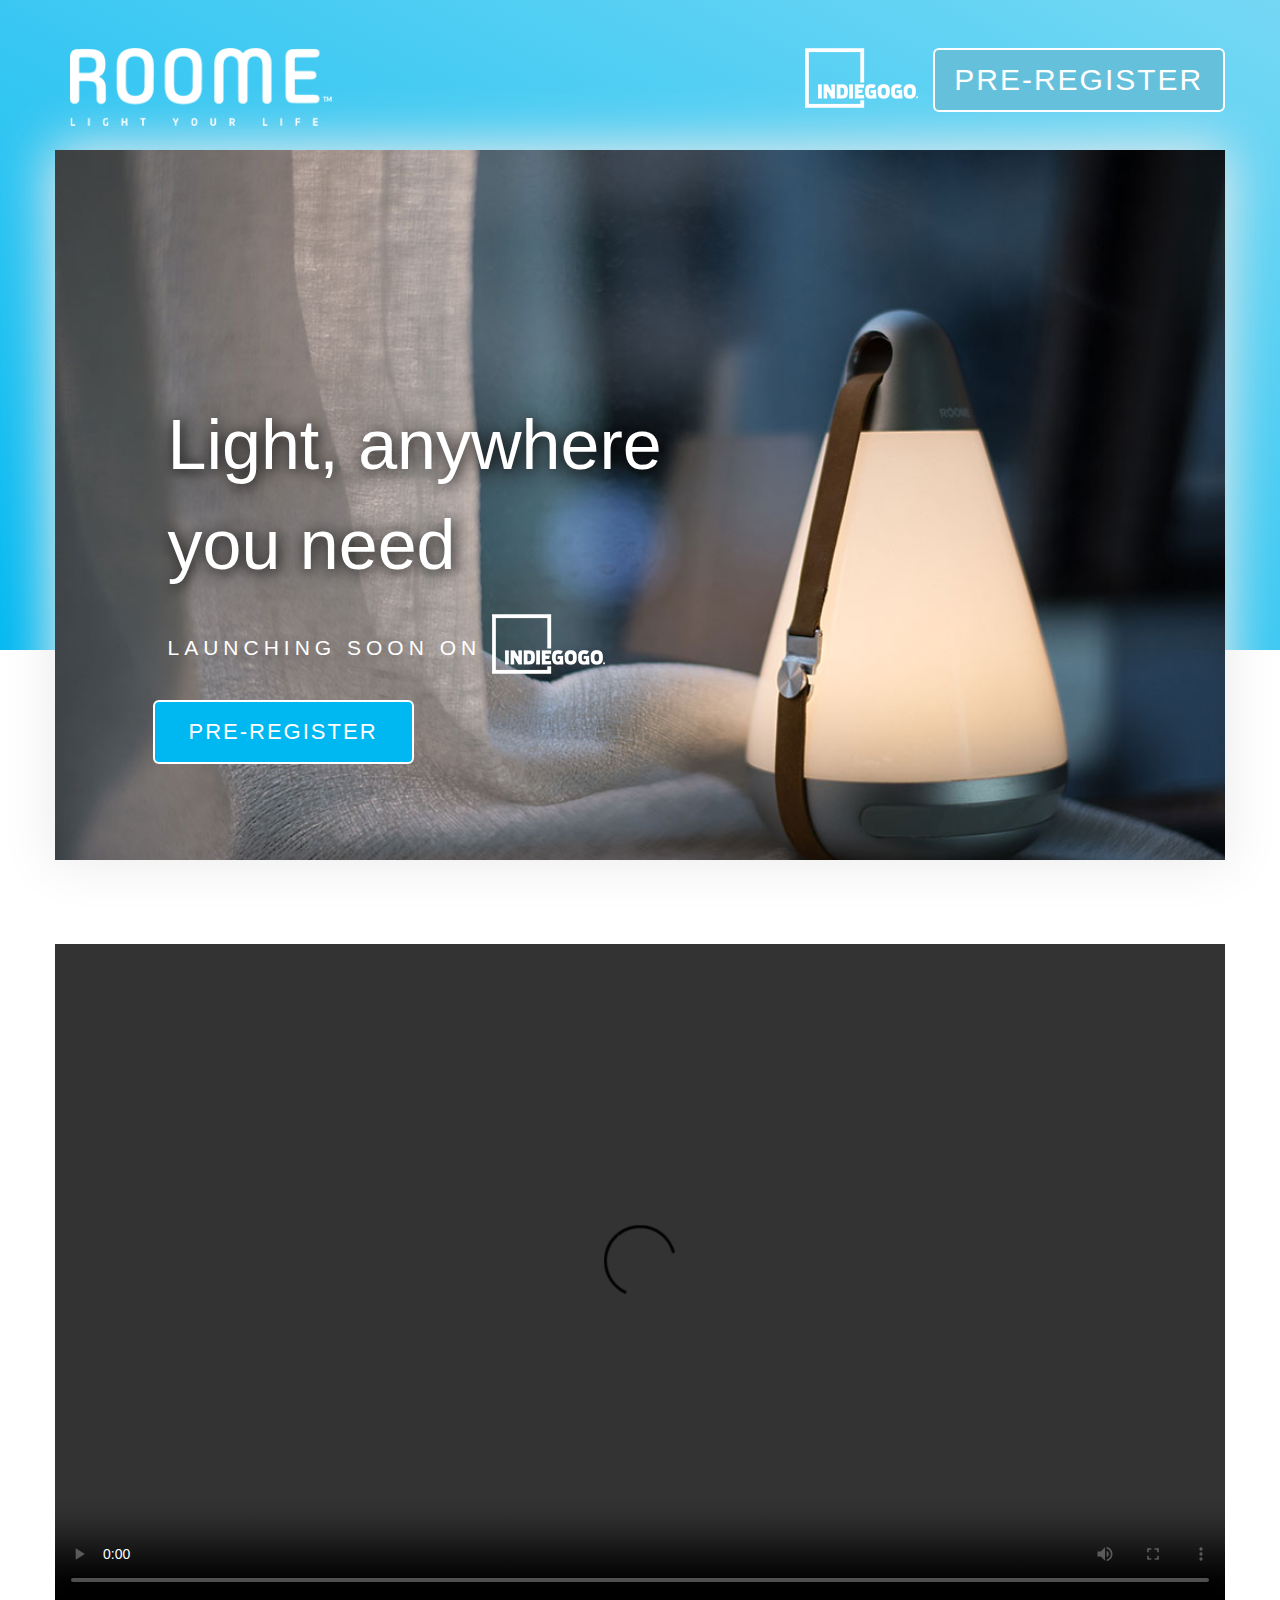
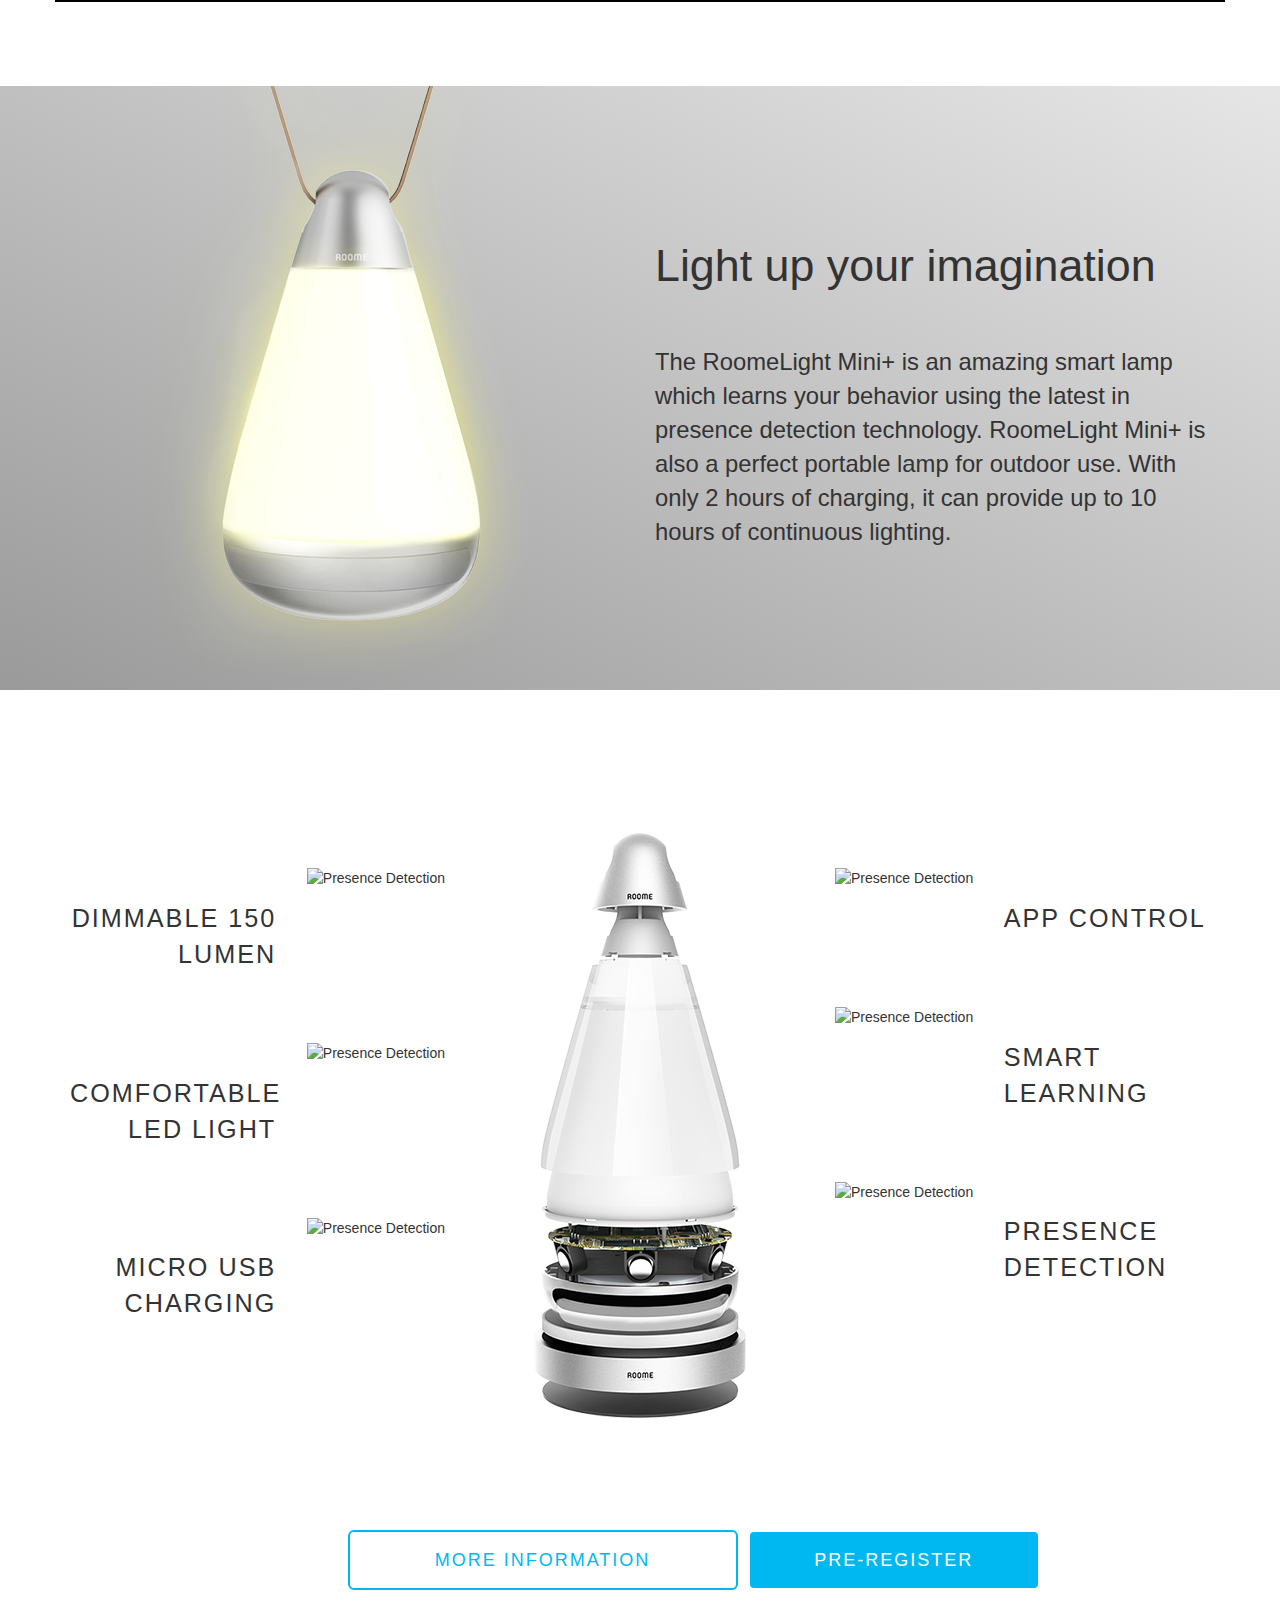
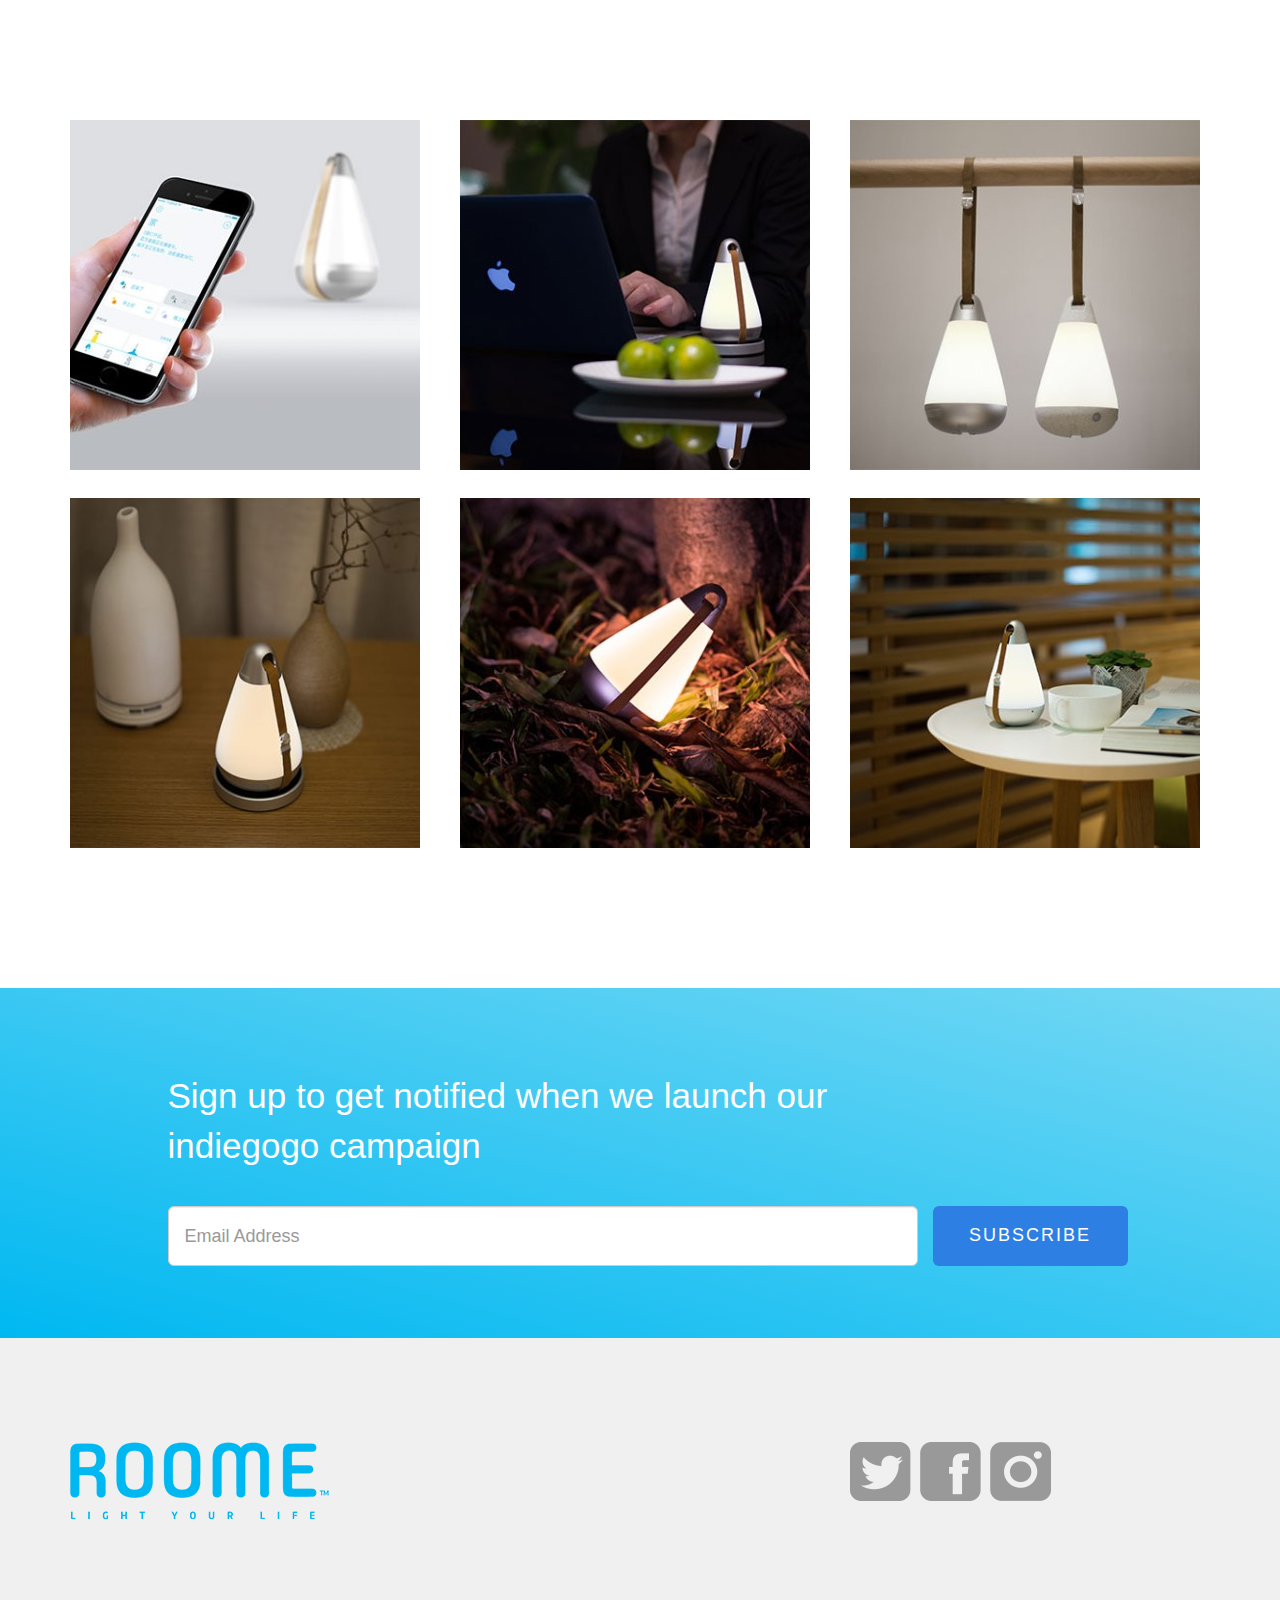
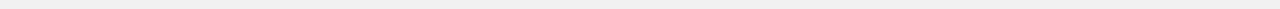
==== roome/HTML/index.html @ e1364601 "Roome (in progress)" ====
<!DOCTYPE html>
<html lang="en">

<head>
    <meta charset="utf-8">
    <meta http-equiv="X-UA-Compatible" content="IE=edge">
    <meta name="viewport" content="width=device-width, initial-scale=1">
    <title>Roome</title>
    <link href="https://maxcdn.bootstrapcdn.com/bootstrap/3.3.7/css/bootstrap.min.css" rel="stylesheet">
    <link rel="stylesheet" href="../Assets/styles/animate.css">
    <link href="../Assets/styles/style.css" rel="stylesheet">
    <script src="https://use.typekit.net/vil7fgc.js"></script>
    <script>
    try {
        Typekit.load({
            async: true
        });
    } catch (e) {}
    </script>
</head>

<body>
    <section class="first-section">
        <div class="jumbotron">
            <div class="container">
                <div class="row">
                    <a href="#" class="col-xs-8 col-sm-6 col-md-3">
                        <img class="img-responsive" src="../Assets/images/logo.png" alt="Roome Logo"></a>
                    <a href="#" class="btn col-sm-3 col-md-3 pre-register pull-right hidden-sm hidden-xs">Pre-register</a>
                    <a href="#" class="col-xs-4 col-sm-6 col-md-2 col-md-offset-4"><img class="pull-right img-responsive" src="../Assets/images/indiegogo-logo.png" alt="Indiegogo Logo"></a>
                </div>
            </div>
        </div>
        <div class="container pre-register-image-container">
            <div class="row">
                <div class="col-xs-8 col-xs-offset-1 col-md-6 col-md-offset-1 heading">Light, anywhere you need</div>
            </div>
            <div class="row">
                <div class="col-xs-7 col-xs-offset-1 col-sm-6 subheading">Launching soon on <img src="../Assets/images/indiegogo-logo.png" alt="Indiegogo Logo"></div>
            </div>
            <div class="row">
                <a href="#" class="col-sm-offset-1 pre-register2">Pre-register</a>
            </div>
        </div>
    </section>
    <section class="container second-section">
        <div class="row video-container">
            <div align="center" class="embed-responsive embed-responsive-16by9">
                <video controls class="embed-responsive-item">
                    <source src="../Assets/vid/roome-vid.mp4" type="video/mp4">
                </video>
            </div>
        </div>
    </section>
    <section class="third-section">
        <div class="jumbotron">
            <div class="container">
                <div class="row">
                    <div class="col-xs-12 col-md-6 roome-image">
                        <img src="../Assets/images/a1.png" class="img-responsive" alt="Roome Image"></a>
                    </div>
                    <div class="col-md-6 description">
                        <h1>Light up your imagination</h1>
                        <p>The RoomeLight Mini+ is an amazing smart lamp which learns your behavior using the latest in presence detection technology. RoomeLight Mini+ is also a perfect portable lamp for outdoor use. With only 2 hours of charging, it can provide up to 10 hours of continuous lighting.</p>
                    </div>
                </div>
            </div>
        </div>
    </section>
    <section class="container fourth-section">
        <div class="row features">
            <div class="col-md-4 text-right left-column">
                <div class="row feature-row">
                    <div class="col-md-7 feature-description">dimmable 150 lumen</div>
                    <div class="col-md-5">
                        <img class="feature-image" src="../Assets/images/dim.jpg" alt="Presence Detection"></a>
                    </div>
                </div>
                <div class="row feature-row">
                    <div class="col-md-7 feature-description">comfortable led light</div>
                    <div class="col-md-5">
                        <img class="feature-image" src="../Assets/images/comfort.jpg" alt="Presence Detection"></a>
                    </div>
                </div>
                <div class="row feature-row">
                    <div class="col-md-7 feature-description">micro usb charging</div>
                    <div class="col-md-5">
                        <img class="feature-image" src="../Assets/images/micro.jpg" alt="Presence Detection"></a>
                    </div>
                </div>
            </div>
            <div class="col-md-4 text-center">
                <img src="../Assets/images/roome-image.png" alt="Roome Image"></a>
            </div>
            <div class="col-md-4 text-left right-column">
                <div class="row feature-row">
                    <div class="col-md-5">
                        <img class="feature-image" src="../Assets/images/app.jpg" alt="Presence Detection"></a>
                    </div>
                    <div class="col-md-7 feature-description">app control</div>
                </div>
                <div class="row feature-row">
                    <div class="col-md-5">
                        <img class="feature-image" src="../Assets/images/smart.jpg" alt="Presence Detection"></a>
                    </div>
                    <div class="col-md-7 feature-description">Smart Learning</div>
                </div>
                <div class="row feature-row">
                    <div class="col-md-5">
                        <img class="feature-image" src="../Assets/images/detect.jpg" alt="Presence Detection"></a>
                    </div>
                    <div class="col-md-7 feature-description">Presence Detection</div>
                </div>
            </div>
        </div>
        <div class="row buttons-row text-center">
            <a href="#" class="btn btn-lg col-xs-10 col-xs-offset-1 col-sm-4 col-sm-offset-1 col-md-4 col-md-offset-3 more-info">More information</a>
            <a href="#" class="btn btn-lg col-xs-10 col-xs-offset-1 col-sm-4 col-md-3 col-md-offset-0 pre-register">Pre-register</a>
        </div>
    </section>
    <section class="fifth-section">
        <div class="container">
            <div class="row">
                <div class="col-xs-4 usage">
                    <img class="img-responsive" src="../Assets/images/usage-1.jpg" alt="Roome Image"></a>
                </div>
                <div class="col-xs-4 usage">
                    <img class="img-responsive" src="../Assets/images/usage-2.jpg" alt="Roome Image"></a>
                </div>
                <div class="col-xs-4 usage">
                    <img class="img-responsive" src="../Assets/images/usage-3.jpg" alt="Roome Image"></a>
                </div>
            </div>
            <div class="row">
                <div class="col-xs-4 usage">
                    <img class="img-responsive" src="../Assets/images/usage-4.jpg" alt="Roome Image"></a>
                </div>
                <div class="col-xs-4 usage">
                    <img class="img-responsive" src="../Assets/images/usage-5.jpg" alt="Roome Image"></a>
                </div>
                <div class="col-xs-4 usage">
                    <img class="img-responsive" src="../Assets/images/usage-6.jpg" alt="Roome Image"></a>
                </div>
            </div>
        </div>
    </section>
    <section class="sixth-section">
        <div class="jumbotron">
            <div class="container subscribe-container">
                <div class="row">
                    <div class="subscribe-heading col-xs-8 col-xs-offset-2 col-sm-8 col-sm-offset-1">Sign up to get notified when we launch our indiegogo campaign</div>
                </div>
                <div class="row">
                    <div class="col-xs-8 col-xs-offset-2 col-sm-10 col-sm-offset-1  col-md-8 col-md-offset-1 email-input">
                        <div class="form-group">
                            <input type="email" class="form-control input-lg" id="inputEmail" placeholder="Email Address">
                        </div>
                    </div>
                    <a href="#" class="btn btn-lg col-xs-8 col-xs-offset-2 col-sm-10 col-sm-offset-1  col-md-2 col-md-offset-0 subscribe-button">subscribe</a>
                </div>
            </div>
        </div>
    </section>
    <section class="seventh-section">
        <div class="jumbotron">
            <div class="container footer-container">
                <div class="row">
                    <div class="col-xs-12 col-sm-4 col-md-4 footer-logo">
                        <img src="../Assets/images/logo-blue.png" alt="Roome Logo">
                    </div>
                    <div class="col-xs-12 col-sm-4 col-sm-offset-4 col-md-4 share-logos">
                        <a href="#"><img src="../Assets/images/twitter.png" alt="Roome Logo"></a>
                        <a href="#"><img src="../Assets/images/facebook.png" alt="Roome Logo"></a>
                        <a href="#"><img src="../Assets/images/instagram.png" alt="Roome Logo"></a>
                    </div>
                </div>
            </div>
        </div>
    </section>
    <script src="https://ajax.googleapis.com/ajax/libs/jquery/1.12.4/jquery.min.js"></script>
    <script src="https://maxcdn.bootstrapcdn.com/bootstrap/3.3.7/js/bootstrap.min.js"></script>
    <script src="../Assets/js/index.js"></script>
</body>

</html>
---- roome/Assets/styles/style.css ----
* {
  font-family: azo-sans-web, sans-serif; }

.first-section {
  min-height: 650px; }
  .first-section .jumbotron {
    margin-bottom: 0;
    min-height: 650px;
    background: #00b8f1;
    background: -webkit-linear-gradient(left bottom, #00b8f1, #75d8f4);
    background: -o-linear-gradient(top right, #00b8f1, #75d8f4);
    background: -moz-linear-gradient(top right, #00b8f1, #75d8f4);
    background: linear-gradient(to top right, #00b8f1, #75d8f4); }
    .first-section .jumbotron .pre-register {
      padding: 0;
      color: #fff;
      background: #65c1db;
      font-size: 30px;
      border: 2px solid #fff; }
      .first-section .jumbotron .pre-register:hover {
        background: #00b8f1; }
  .first-section .pre-register-image-container {
    background: url("../images/roome-img-1.jpg") no-repeat;
    background-size: 100%;
    margin-top: -500px;
    -moz-box-shadow: 0 0 50px 5px #ececec;
    -webkit-box-shadow: 0 0 50px 5px #ececec;
    box-shadow: 0px 0px 50px 5px #ececec; }
    @media (max-width: 768px) {
      .first-section .pre-register-image-container {
        width: 90%; } }
    @media (min-width: 1200px) {
      .first-section .pre-register-image-container {
        background-size: cover;
        min-height: 710px; } }
    .first-section .pre-register-image-container .heading {
      font-family: azo-sans-web, sans-serif;
      font-style: normal;
      font-weight: 200;
      color: #fff;
      font-size: 7vw;
      text-shadow: 2px 2px 15px #000;
      padding-top: 0.5em; }
      @media (min-width: 768px) {
        .first-section .pre-register-image-container .heading {
          font-size: 4em;
          padding-top: 0.5em; } }
      @media (min-width: 1200px) {
        .first-section .pre-register-image-container .heading {
          padding-top: 3.5em;
          font-size: 5em; } }
    .first-section .pre-register-image-container .subheading {
      font-family: azo-sans-web, sans-serif;
      font-style: normal;
      font-weight: 400;
      padding-top: 1em;
      padding-bottom: 1em;
      color: #fff;
      line-height: 3em;
      text-transform: uppercase;
      letter-spacing: 5px;
      font-size: 2vw; }
      @media (min-width: 768px) {
        .first-section .pre-register-image-container .subheading {
          font-size: 1.5em; } }
      .first-section .pre-register-image-container .subheading img {
        margin-top: -10px; }
    .first-section .pre-register-image-container .pre-register2 {
      color: #fff;
      background: #00b8f1;
      border: 2px solid #fff;
      font-size: 22px;
      padding: 8px 34px;
      margin-bottom: 1em; }
      .first-section .pre-register-image-container .pre-register2:hover {
        background: #00b8f1; }
      @media (min-width: 992px) {
        .first-section .pre-register-image-container .pre-register2 {
          margin-bottom: 2em; } }

.second-section .video-container {
  padding: 4em 0 4em; }
  @media (min-width: 992px) {
    .second-section .video-container {
      padding: 6em 0; } }

.third-section .jumbotron {
  padding: 0;
  background: #9a9a9a;
  background: -webkit-linear-gradient(left bottom, #9a9a9a, #e6e6e6);
  background: -o-linear-gradient(top right, #9a9a9a, #e6e6e6);
  background: -moz-linear-gradient(top right, #9a9a9a, #e6e6e6);
  background: linear-gradient(to top right, #9a9a9a, #e6e6e6); }
.third-section .roome-image {
  text-align: center; }
  .third-section .roome-image img {
    margin: 0 auto; }
  @media screen and (min-width: 992px) {
    .third-section .roome-image {
      text-align: left; } }
.third-section .description h1,
.third-section .description p {
  font-family: azo-sans-web, sans-serif;
  font-style: normal;
  font-weight: 400;
  text-align: center; }
  @media screen and (min-width: 992px) {
    .third-section .description h1,
    .third-section .description p {
      text-align: left; } }
.third-section .description h1 {
  font-size: 3.2em;
  padding: 3em 0 1em; }
.third-section .description p {
  font-size: 1.7em; }
  @media screen and (max-width: 992px) {
    .third-section .description p {
      padding-bottom: 3em; } }

.fourth-section .features {
  padding-top: 8em;
  padding-bottom: 8em; }
  .fourth-section .features .feature-row {
    padding: 2.5em 0; }
    .fourth-section .features .feature-row .feature-description {
      font-family: azo-sans-web, sans-serif;
      text-transform: uppercase;
      font-weight: 400;
      font-size: 1.8em;
      padding-top: 1.3em;
      letter-spacing: 2px; }
    .fourth-section .features .feature-row .feature-image {
      height: 130px;
      width: 130px; }
.fourth-section .left-column {
  padding-right: 0; }
.fourth-section .right-column {
  padding-left: 0; }
.fourth-section .buttons-row .more-info {
  color: #00b8f1;
  background: #fff;
  border: 2px solid #00b8f1;
  margin-right: 10px;
  margin-bottom: 1em; }
  .fourth-section .buttons-row .more-info:hover {
    background: #00b8f1;
    color: #fff; }
.fourth-section .buttons-row .pre-register {
  color: #fff;
  background: #00b8f1;
  border: 2px solid #fff; }
  .fourth-section .buttons-row .pre-register:hover {
    background: #00b8f1; }

.fifth-section {
  padding-top: 8em;
  padding-bottom: 8em; }
  .fifth-section .usage {
    padding-bottom: 1em;
    padding-right: 0; }
    @media screen and (min-width: 992px) {
      .fifth-section .usage {
        padding-bottom: 2em;
        padding-right: 15px; } }

.sixth-section .jumbotron {
  margin-bottom: 0;
  min-height: 350px;
  background: #00b8f1;
  background: -webkit-linear-gradient(left bottom, #00b8f1, #75d8f4);
  background: -o-linear-gradient(top right, #00b8f1, #75d8f4);
  background: -moz-linear-gradient(top right, #00b8f1, #75d8f4);
  background: linear-gradient(to top right, #00b8f1, #75d8f4); }
  .sixth-section .jumbotron .subscribe-container {
    text-align: center; }
    @media screen and (min-width: 768px) {
      .sixth-section .jumbotron .subscribe-container {
        text-align: left; } }
  .sixth-section .jumbotron .subscribe-heading {
    color: white;
    padding-top: 1em;
    padding-bottom: 1em;
    font-size: 1.5em; }
    @media screen and (min-width: 768px) {
      .sixth-section .jumbotron .subscribe-heading {
        font-size: 2.5em; } }
  @media screen and (max-width: 992px) {
    .sixth-section .jumbotron .email-input {
      padding: 0; } }
  .sixth-section .jumbotron .input-lg {
    height: 60px; }
  .sixth-section .jumbotron .subscribe-button {
    background: #2d7fe4;
    color: #fff;
    height: 60px; }

.seventh-section .jumbotron {
  margin-bottom: 0;
  background-color: #f0f0f0; }
  @media screen and (max-width: 768px) {
    .seventh-section .jumbotron {
      text-align: center; } }
  .seventh-section .jumbotron .footer-container {
    padding-top: 2em;
    padding-bottom: 1em; }
  .seventh-section .jumbotron .share-logos img {
    padding-right: 5px; }
  .seventh-section .jumbotron .footer-logo, .seventh-section .jumbotron .share-logos {
    padding-top: 2em;
    padding-bottom: 2em; }

.default-button, .first-section .jumbotron .pre-register, .first-section .pre-register-image-container .pre-register2, .fourth-section .buttons-row .more-info, .fourth-section .buttons-row .pre-register, .sixth-section .jumbotron .subscribe-button {
  border-radius: 6px;
  text-transform: uppercase;
  font-family: azo-sans-web, sans-serif;
  display: inline-block;
  cursor: pointer;
  line-height: 2;
  letter-spacing: 2px;
  transition: all 0.3s ease-in-out; }
  .default-button:active, .first-section .jumbotron .pre-register:active, .first-section .pre-register-image-container .pre-register2:active, .fourth-section .buttons-row .more-info:active, .fourth-section .buttons-row .pre-register:active, .sixth-section .jumbotron .subscribe-button:active, .default-button:hover, .first-section .jumbotron .pre-register:hover, .first-section .pre-register-image-container .pre-register2:hover, .fourth-section .buttons-row .more-info:hover, .fourth-section .buttons-row .pre-register:hover, .sixth-section .jumbotron .subscribe-button:hover {
    text-decoration: none; }

/* 
    position: absolute;
    bottom: 45%;
    text-align: center;
    width: 90% 
    */

/*# sourceMappingURL=style.css.map */
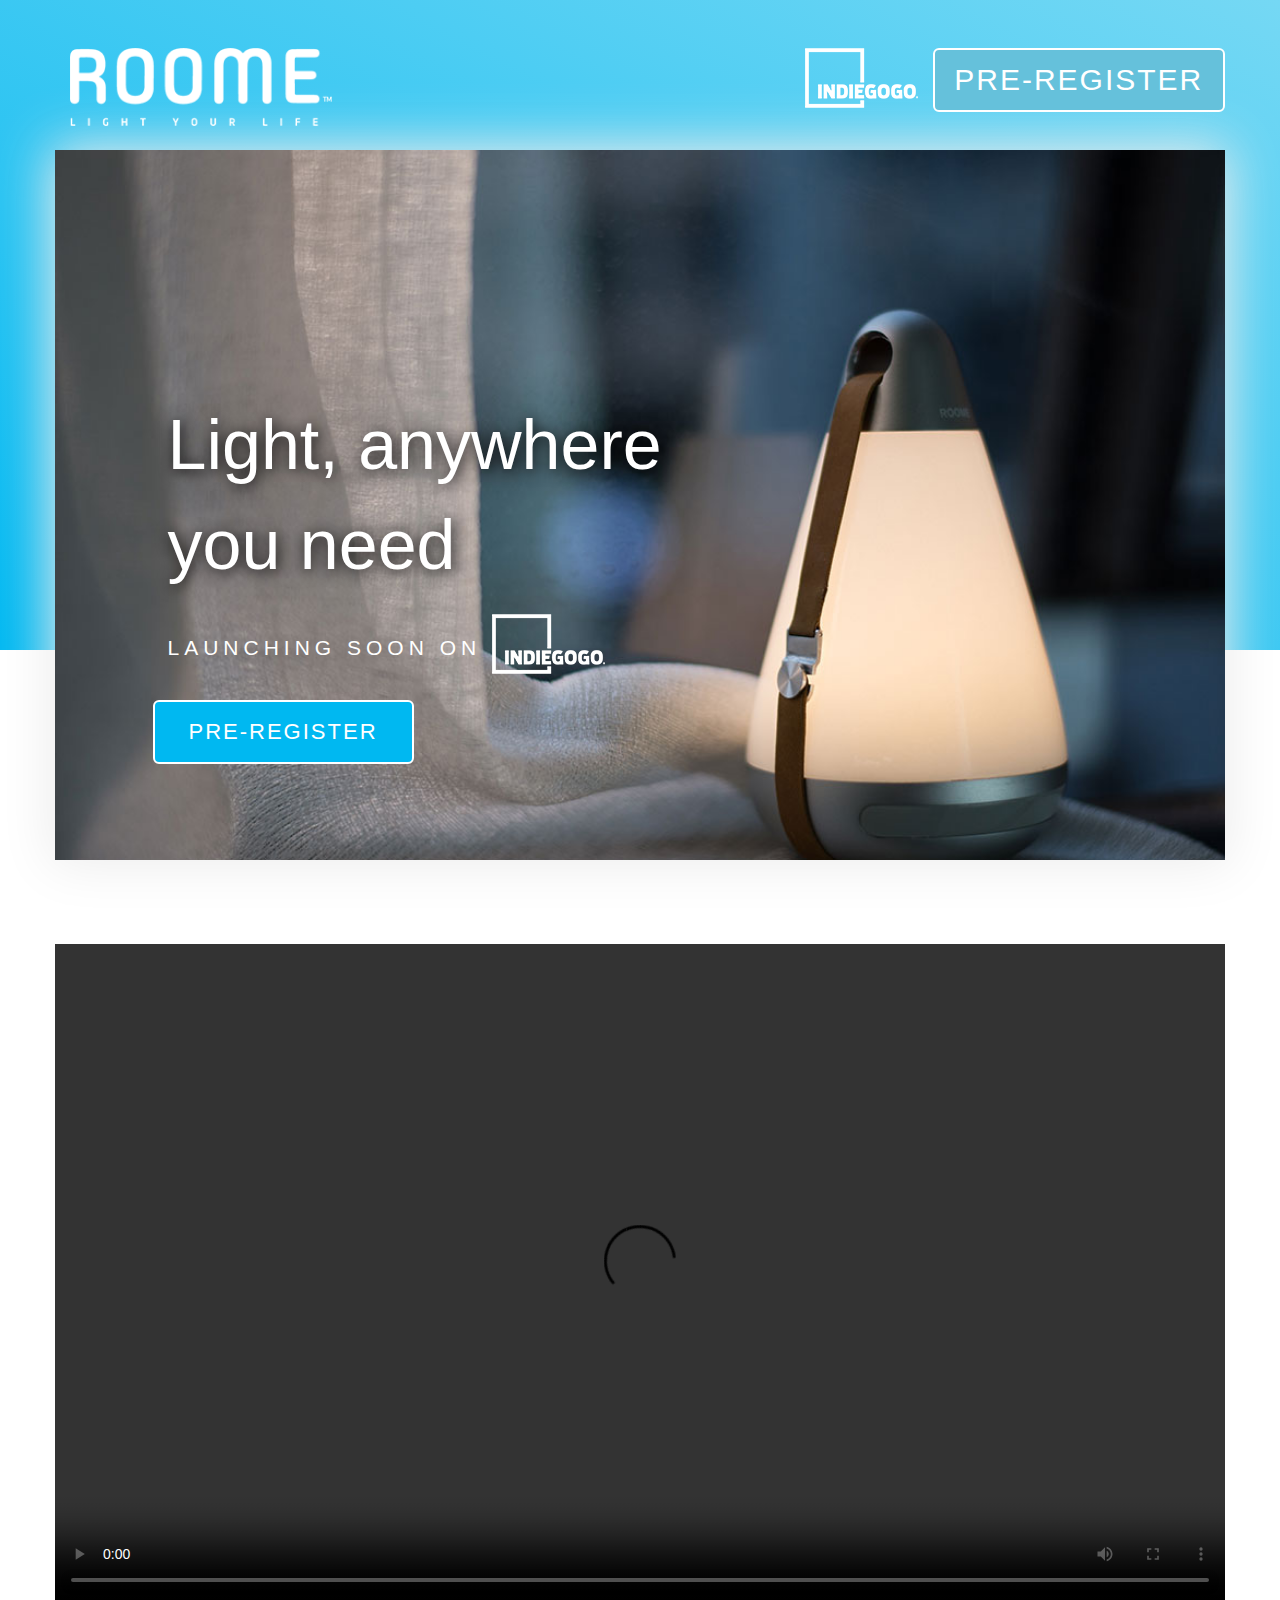
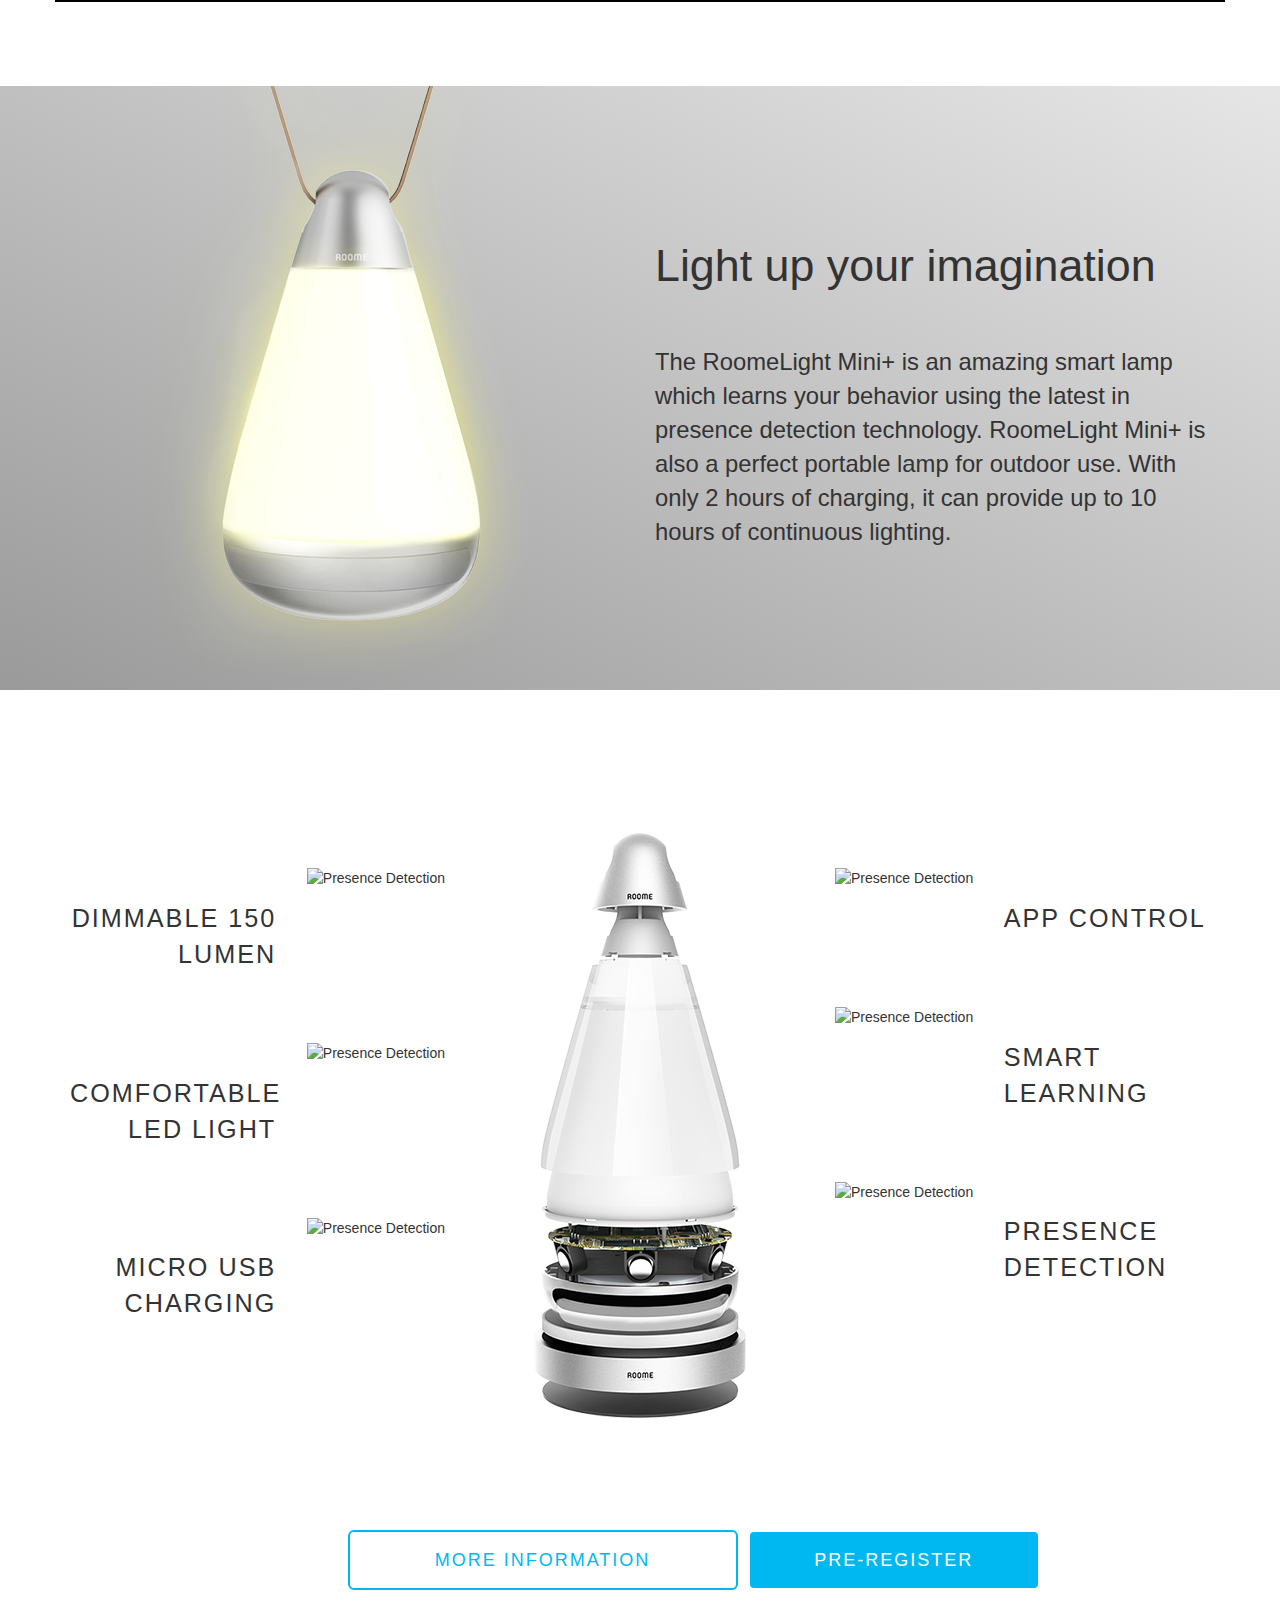
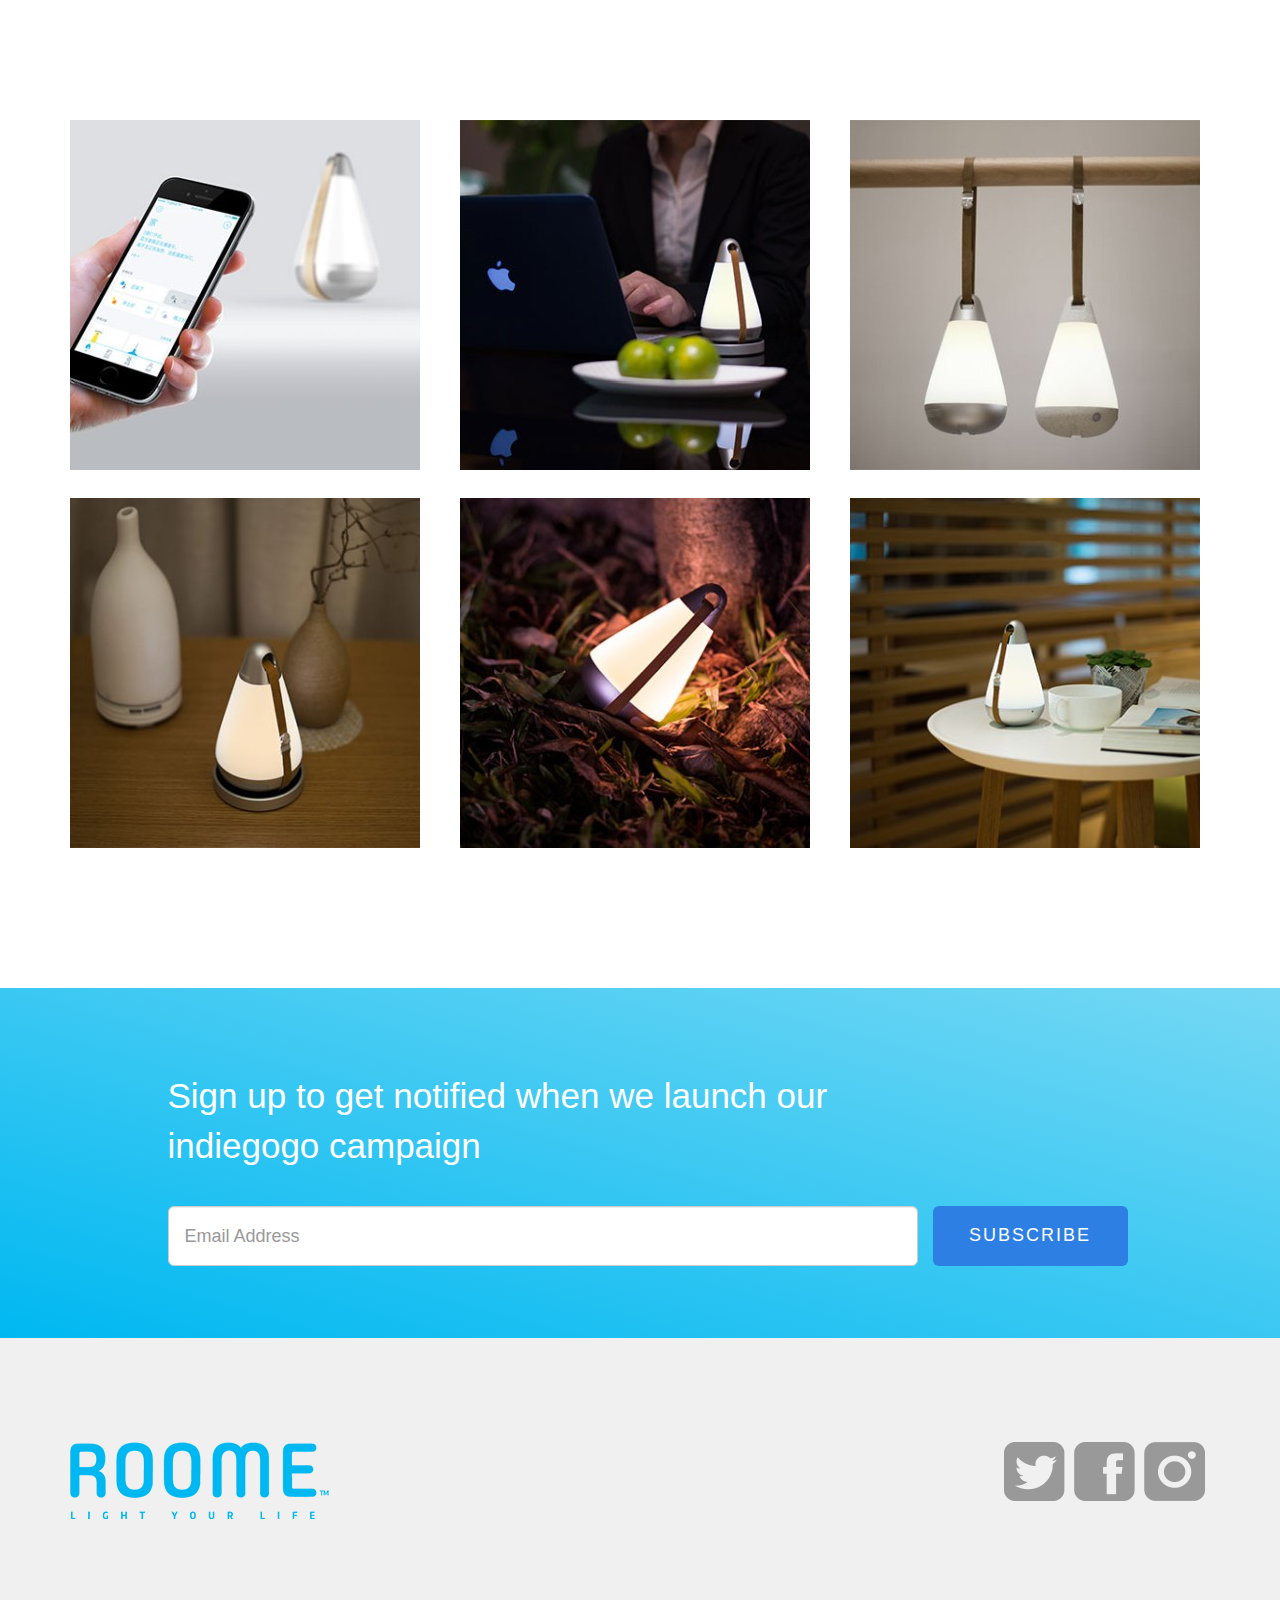
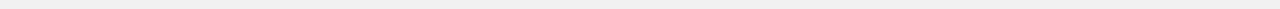
==== commit fda4a693: "roome latest and greatest" ====
--- a/roome/HTML/index.html
+++ b/roome/HTML/index.html
@@ -9,6 +9,7 @@
     <link href="https://maxcdn.bootstrapcdn.com/bootstrap/3.3.7/css/bootstrap.min.css" rel="stylesheet">
     <link rel="stylesheet" href="../Assets/styles/animate.css">
     <link href="../Assets/styles/style.css" rel="stylesheet">
+    <link rel="stylesheet" href="../Assets/plugins/fancybox/source/jquery.fancybox.css?v=2.1.6" type="text/css" media="screen" />
     <script src="https://use.typekit.net/vil7fgc.js"></script>
     <script>
     try {
@@ -38,8 +39,15 @@
             <div class="row">
                 <div class="col-xs-7 col-xs-offset-1 col-sm-6 subheading">Launching soon on <img src="../Assets/images/indiegogo-logo.png" alt="Indiegogo Logo"></div>
             </div>
-            <div class="row">
-                <a href="#" class="col-sm-offset-1 pre-register2">Pre-register</a>
+            <!-- hide preregister button on smaller devices -->
+            <div class="hidden-xs row pre-register-button-row">
+                <a href="#" class="col-xs-offset-1 pre-register2">Pre-register</a>
+            </div>
+        </div>
+        <!-- show preregister button on smaller devices -->
+        <div class="container hidden-sm hidden-md hidden-lg">
+            <div class="row">
+                <a href="#" class="col-xs-10 col-xs-offset-1 pre-register2 mt1 text-center">Pre-register</a>
             </div>
         </div>
     </section>
@@ -69,7 +77,8 @@
     </section>
     <section class="container fourth-section">
         <div class="row features">
-            <div class="col-md-4 text-right left-column">
+            <!-- Hide this on small devices -->
+            <div class="hidden-xs hidden-sm col-sm-6 col-md-4 text-right left-column">
                 <div class="row feature-row">
                     <div class="col-md-7 feature-description">dimmable 150 lumen</div>
                     <div class="col-md-5">
@@ -89,10 +98,10 @@
                     </div>
                 </div>
             </div>
-            <div class="col-md-4 text-center">
+            <div class="hidden-xs hidden-sm col-md-4 text-center">
                 <img src="../Assets/images/roome-image.png" alt="Roome Image"></a>
             </div>
-            <div class="col-md-4 text-left right-column">
+            <div class="hidden-xs hidden-sm col-sm-6 col-md-4 text-left right-column">
                 <div class="row feature-row">
                     <div class="col-md-5">
                         <img class="feature-image" src="../Assets/images/app.jpg" alt="Presence Detection"></a>
@@ -101,16 +110,52 @@
                 </div>
                 <div class="row feature-row">
                     <div class="col-md-5">
-                        <img class="feature-image" src="../Assets/images/smart.jpg" alt="Presence Detection"></a>
+                        <img class="feature-image" src="../Assets/images/smart.jpg" alt="Presence Detection">
                     </div>
                     <div class="col-md-7 feature-description">Smart Learning</div>
                 </div>
                 <div class="row feature-row">
                     <div class="col-md-5">
-                        <img class="feature-image" src="../Assets/images/detect.jpg" alt="Presence Detection"></a>
+                        <img class="feature-image" src="../Assets/images/detect.jpg" alt="Presence Detection">
                     </div>
                     <div class="col-md-7 feature-description">Presence Detection</div>
                 </div>
+            </div>
+            <!-- Show this on small devices -->
+            <div class="hidden-md hidden-lg col-xs-12">
+                <div class="row feature-row">
+                    <div class="col-xs-6 text-center">
+                        <img class="feature-image" src="../Assets/images/dim.jpg" alt="Presence Detection">
+                        <div class="feature-description">dimmable 150 lumen</div>
+                    </div>
+                    <div class="col-xs-6 text-center">
+                        <img class="feature-image" src="../Assets/images/comfort.jpg" alt="Presence Detection">
+                        <div class="feature-description">comfortable led light</div>
+                    </div>
+                </div>
+                <div class="row feature-row">
+                    <div class="col-xs-6 text-center">
+                        <img class="feature-image" src="../Assets/images/micro.jpg" alt="Presence Detection">
+                        <div class="feature-description">micro usb charging</div>
+                    </div>
+                    <div class="col-xs-6 text-center">
+                        <img class="feature-image" src="../Assets/images/app.jpg" alt="Presence Detection"></a>
+                        <div class="feature-description">app control</div>
+                    </div>
+                </div>
+                <div class="row feature-row">
+                    <div class="col-xs-6 text-center">
+                        <img class="feature-image" src="../Assets/images/smart.jpg" alt="Presence Detection">
+                        <div class="feature-description">Smart Learning</div>
+                    </div>
+                    <div class="col-xs-6 text-center">
+                        <img class="feature-image" src="../Assets/images/detect.jpg" alt="Presence Detection">
+                        <div class="feature-description">Presence Detection</div>
+                    </div>
+                </div>
+            </div>
+            <div class="hidden-md hidden-lg col-xs-12 text-center">
+                <img src="../Assets/images/roome-image.png" alt="Roome Image"></a>
             </div>
         </div>
         <div class="row buttons-row text-center">
@@ -122,24 +167,24 @@
         <div class="container">
             <div class="row">
                 <div class="col-xs-4 usage">
-                    <img class="img-responsive" src="../Assets/images/usage-1.jpg" alt="Roome Image"></a>
-                </div>
-                <div class="col-xs-4 usage">
-                    <img class="img-responsive" src="../Assets/images/usage-2.jpg" alt="Roome Image"></a>
-                </div>
-                <div class="col-xs-4 usage">
-                    <img class="img-responsive" src="../Assets/images/usage-3.jpg" alt="Roome Image"></a>
-                </div>
-            </div>
-            <div class="row">
-                <div class="col-xs-4 usage">
-                    <img class="img-responsive" src="../Assets/images/usage-4.jpg" alt="Roome Image"></a>
-                </div>
-                <div class="col-xs-4 usage">
-                    <img class="img-responsive" src="../Assets/images/usage-5.jpg" alt="Roome Image"></a>
-                </div>
-                <div class="col-xs-4 usage">
-                    <img class="img-responsive" src="../Assets/images/usage-6.jpg" alt="Roome Image"></a>
+                    <a class="fancybox" rel="group" href="../Assets/images/usage-1.jpg"><img class="img-responsive" src="../Assets/images/usage-1.jpg" alt="Roome Image"></a>
+                </div>
+                <div class="col-xs-4 usage">
+                    <a class="fancybox" rel="group" href="../Assets/images/usage-2.jpg"><img class="img-responsive" src="../Assets/images/usage-2.jpg" alt="Roome Image"></a>
+                </div>
+                <div class="col-xs-4 usage">
+                    <a class="fancybox" rel="group" href="../Assets/images/usage-3.jpg"><img class="img-responsive" src="../Assets/images/usage-3.jpg" alt="Roome Image"></a>
+                </div>
+            </div>
+            <div class="row">
+                <div class="col-xs-4 usage">
+                    <a class="fancybox" rel="group" href="../Assets/images/usage-4.jpg"><img class="img-responsive" src="../Assets/images/usage-4.jpg" alt="Roome Image"></a>
+                </div>
+                <div class="col-xs-4 usage">
+                    <a class="fancybox" rel="group" href="../Assets/images/usage-5.jpg"><img class="img-responsive" src="../Assets/images/usage-5.jpg" alt="Roome Image"></a>
+                </div>
+                <div class="col-xs-4 usage">
+                    <a class="fancybox" rel="group" href="../Assets/images/usage-6.jpg"><img class="img-responsive" src="../Assets/images/usage-6.jpg" alt="Roome Image"></a>
                 </div>
             </div>
         </div>
@@ -156,7 +201,7 @@
                             <input type="email" class="form-control input-lg" id="inputEmail" placeholder="Email Address">
                         </div>
                     </div>
-                    <a href="#" class="btn btn-lg col-xs-8 col-xs-offset-2 col-sm-10 col-sm-offset-1  col-md-2 col-md-offset-0 subscribe-button">subscribe</a>
+                    <a href="#" class="btn btn-lg col-xs-8 col-xs-offset-2 col-sm-10 col-sm-offset-1 col-md-2 col-md-offset-0 subscribe-button">subscribe</a>
                 </div>
             </div>
         </div>
@@ -165,19 +210,20 @@
         <div class="jumbotron">
             <div class="container footer-container">
                 <div class="row">
-                    <div class="col-xs-12 col-sm-4 col-md-4 footer-logo">
+                    <div class="col-xs-12 col-sm-6 footer-logo">
                         <img src="../Assets/images/logo-blue.png" alt="Roome Logo">
                     </div>
-                    <div class="col-xs-12 col-sm-4 col-sm-offset-4 col-md-4 share-logos">
-                        <a href="#"><img src="../Assets/images/twitter.png" alt="Roome Logo"></a>
-                        <a href="#"><img src="../Assets/images/facebook.png" alt="Roome Logo"></a>
-                        <a href="#"><img src="../Assets/images/instagram.png" alt="Roome Logo"></a>
+                    <div class="col-xs-12 col-sm-6 share-logos">
+                        <a href="#"><img src="../Assets/images/twitter.png" alt="Twitter Logo"></a>
+                        <a href="#"><img src="../Assets/images/facebook.png" alt="Facebook Logo"></a>
+                        <a href="#"><img src="../Assets/images/instagram.png" alt="Instagram Logo"></a>
                     </div>
                 </div>
             </div>
         </div>
     </section>
     <script src="https://ajax.googleapis.com/ajax/libs/jquery/1.12.4/jquery.min.js"></script>
+    <script type="text/javascript" src="../Assets/plugins/fancybox/source/jquery.fancybox.pack.js?v=2.1.6"></script>
     <script src="https://maxcdn.bootstrapcdn.com/bootstrap/3.3.7/js/bootstrap.min.js"></script>
     <script src="../Assets/js/index.js"></script>
 </body>
--- a/roome/Assets/styles/style.css
+++ b/roome/Assets/styles/style.css
@@ -1,11 +1,14 @@
 * {
   font-family: azo-sans-web, sans-serif; }
+
+.mt1 {
+  margin-top: 1em; }
 
 .first-section {
   min-height: 650px; }
   .first-section .jumbotron {
     margin-bottom: 0;
-    min-height: 650px;
+    min-height: inherit;
     background: #00b8f1;
     background: -webkit-linear-gradient(left bottom, #00b8f1, #75d8f4);
     background: -o-linear-gradient(top right, #00b8f1, #75d8f4);
@@ -56,27 +59,29 @@
       padding-top: 1em;
       padding-bottom: 1em;
       color: #fff;
-      line-height: 3em;
+      line-height: 5em;
       text-transform: uppercase;
       letter-spacing: 5px;
       font-size: 2vw; }
       @media (min-width: 768px) {
         .first-section .pre-register-image-container .subheading {
-          font-size: 1.5em; } }
+          font-size: 1.5em;
+          line-height: 3em; } }
       .first-section .pre-register-image-container .subheading img {
         margin-top: -10px; }
-    .first-section .pre-register-image-container .pre-register2 {
-      color: #fff;
+  .first-section .pre-register2 {
+    color: #fff;
+    background: #00b8f1;
+    border: 2px solid #fff;
+    font-size: 22px;
+    padding: 8px 34px;
+    margin-bottom: 1em; }
+    .first-section .pre-register2:hover {
       background: #00b8f1;
-      border: 2px solid #fff;
-      font-size: 22px;
-      padding: 8px 34px;
-      margin-bottom: 1em; }
-      .first-section .pre-register-image-container .pre-register2:hover {
-        background: #00b8f1; }
-      @media (min-width: 992px) {
-        .first-section .pre-register-image-container .pre-register2 {
-          margin-bottom: 2em; } }
+      opacity: 0.8; }
+    @media (min-width: 992px) {
+      .first-section .pre-register2 {
+        margin-bottom: 2em; } }
 
 .second-section .video-container {
   padding: 4em 0 4em; }
@@ -118,17 +123,28 @@
       padding-bottom: 3em; } }
 
 .fourth-section .features {
-  padding-top: 8em;
-  padding-bottom: 8em; }
+  padding-top: 0;
+  padding-bottom: 4em; }
+  @media screen and (min-width: 768px) {
+    .fourth-section .features {
+      padding-top: 8em;
+      padding-bottom: 8em; } }
   .fourth-section .features .feature-row {
     padding: 2.5em 0; }
+    @media screen and (max-width: 992px) {
+      .fourth-section .features .feature-row {
+        display: flex; } }
     .fourth-section .features .feature-row .feature-description {
       font-family: azo-sans-web, sans-serif;
       text-transform: uppercase;
       font-weight: 400;
-      font-size: 1.8em;
-      padding-top: 1.3em;
+      font-size: 1.4em;
+      padding-top: 0;
       letter-spacing: 2px; }
+      @media screen and (min-width: 768px) {
+        .fourth-section .features .feature-row .feature-description {
+          font-size: 1.8em;
+          padding-top: 1.3em; } }
     .fourth-section .features .feature-row .feature-image {
       height: 130px;
       width: 130px; }
@@ -150,7 +166,8 @@
   background: #00b8f1;
   border: 2px solid #fff; }
   .fourth-section .buttons-row .pre-register:hover {
-    background: #00b8f1; }
+    background: #00b8f1;
+    opacity: 0.8; }
 
 .fifth-section {
   padding-top: 8em;
@@ -193,6 +210,8 @@
     background: #2d7fe4;
     color: #fff;
     height: 60px; }
+    .sixth-section .jumbotron .subscribe-button:hover {
+      opacity: 0.8; }
 
 .seventh-section .jumbotron {
   margin-bottom: 0;
@@ -203,13 +222,23 @@
   .seventh-section .jumbotron .footer-container {
     padding-top: 2em;
     padding-bottom: 1em; }
-  .seventh-section .jumbotron .share-logos img {
-    padding-right: 5px; }
-  .seventh-section .jumbotron .footer-logo, .seventh-section .jumbotron .share-logos {
+  .seventh-section .jumbotron .share-logos {
+    text-align: center; }
+    @media screen and (min-width: 768px) {
+      .seventh-section .jumbotron .share-logos {
+        text-align: right; } }
+    .seventh-section .jumbotron .share-logos img {
+      -webkit-transition: all .25s ease-in-out;
+      transition: all .25s ease-in-out;
+      padding-right: 5px; }
+      .seventh-section .jumbotron .share-logos img:hover {
+        opacity: 0.8; }
+  .seventh-section .jumbotron .footer-logo,
+  .seventh-section .jumbotron .share-logos {
     padding-top: 2em;
     padding-bottom: 2em; }
 
-.default-button, .first-section .jumbotron .pre-register, .first-section .pre-register-image-container .pre-register2, .fourth-section .buttons-row .more-info, .fourth-section .buttons-row .pre-register, .sixth-section .jumbotron .subscribe-button {
+.default-button, .first-section .jumbotron .pre-register, .first-section .pre-register2, .fourth-section .buttons-row .more-info, .fourth-section .buttons-row .pre-register, .sixth-section .jumbotron .subscribe-button {
   border-radius: 6px;
   text-transform: uppercase;
   font-family: azo-sans-web, sans-serif;
@@ -218,14 +247,32 @@
   line-height: 2;
   letter-spacing: 2px;
   transition: all 0.3s ease-in-out; }
-  .default-button:active, .first-section .jumbotron .pre-register:active, .first-section .pre-register-image-container .pre-register2:active, .fourth-section .buttons-row .more-info:active, .fourth-section .buttons-row .pre-register:active, .sixth-section .jumbotron .subscribe-button:active, .default-button:hover, .first-section .jumbotron .pre-register:hover, .first-section .pre-register-image-container .pre-register2:hover, .fourth-section .buttons-row .more-info:hover, .fourth-section .buttons-row .pre-register:hover, .sixth-section .jumbotron .subscribe-button:hover {
+  .default-button:active, .first-section .jumbotron .pre-register:active, .first-section .pre-register2:active, .fourth-section .buttons-row .more-info:active, .fourth-section .buttons-row .pre-register:active, .sixth-section .jumbotron .subscribe-button:active, .default-button:hover, .first-section .jumbotron .pre-register:hover, .first-section .pre-register2:hover, .fourth-section .buttons-row .more-info:hover, .fourth-section .buttons-row .pre-register:hover, .sixth-section .jumbotron .subscribe-button:hover {
     text-decoration: none; }
 
-/* 
-    position: absolute;
-    bottom: 45%;
-    text-align: center;
-    width: 90% 
-    */
+@media only screen and (max-width: 400px) {
+  .first-section {
+    min-height: 450px; }
+
+  .pre-register-image-container {
+    margin-top: -300px !important; } }
+@media only screen and (min-width: 400px) and (max-width: 500px) {
+  .first-section {
+    min-height: 500px; }
+
+  .pre-register-image-container {
+    margin-top: -350px !important; } }
+@media only screen and (min-width: 500px) and (max-width: 600px) {
+  .first-section {
+    min-height: 550px; }
+
+  .pre-register-image-container {
+    margin-top: -400px !important; } }
+@media only screen and (min-width: 600px) and (max-width: 700px) {
+  .first-section {
+    min-height: 600px; }
+
+  .pre-register-image-container {
+    margin-top: -450px !important; } }
 
 /*# sourceMappingURL=style.css.map */
